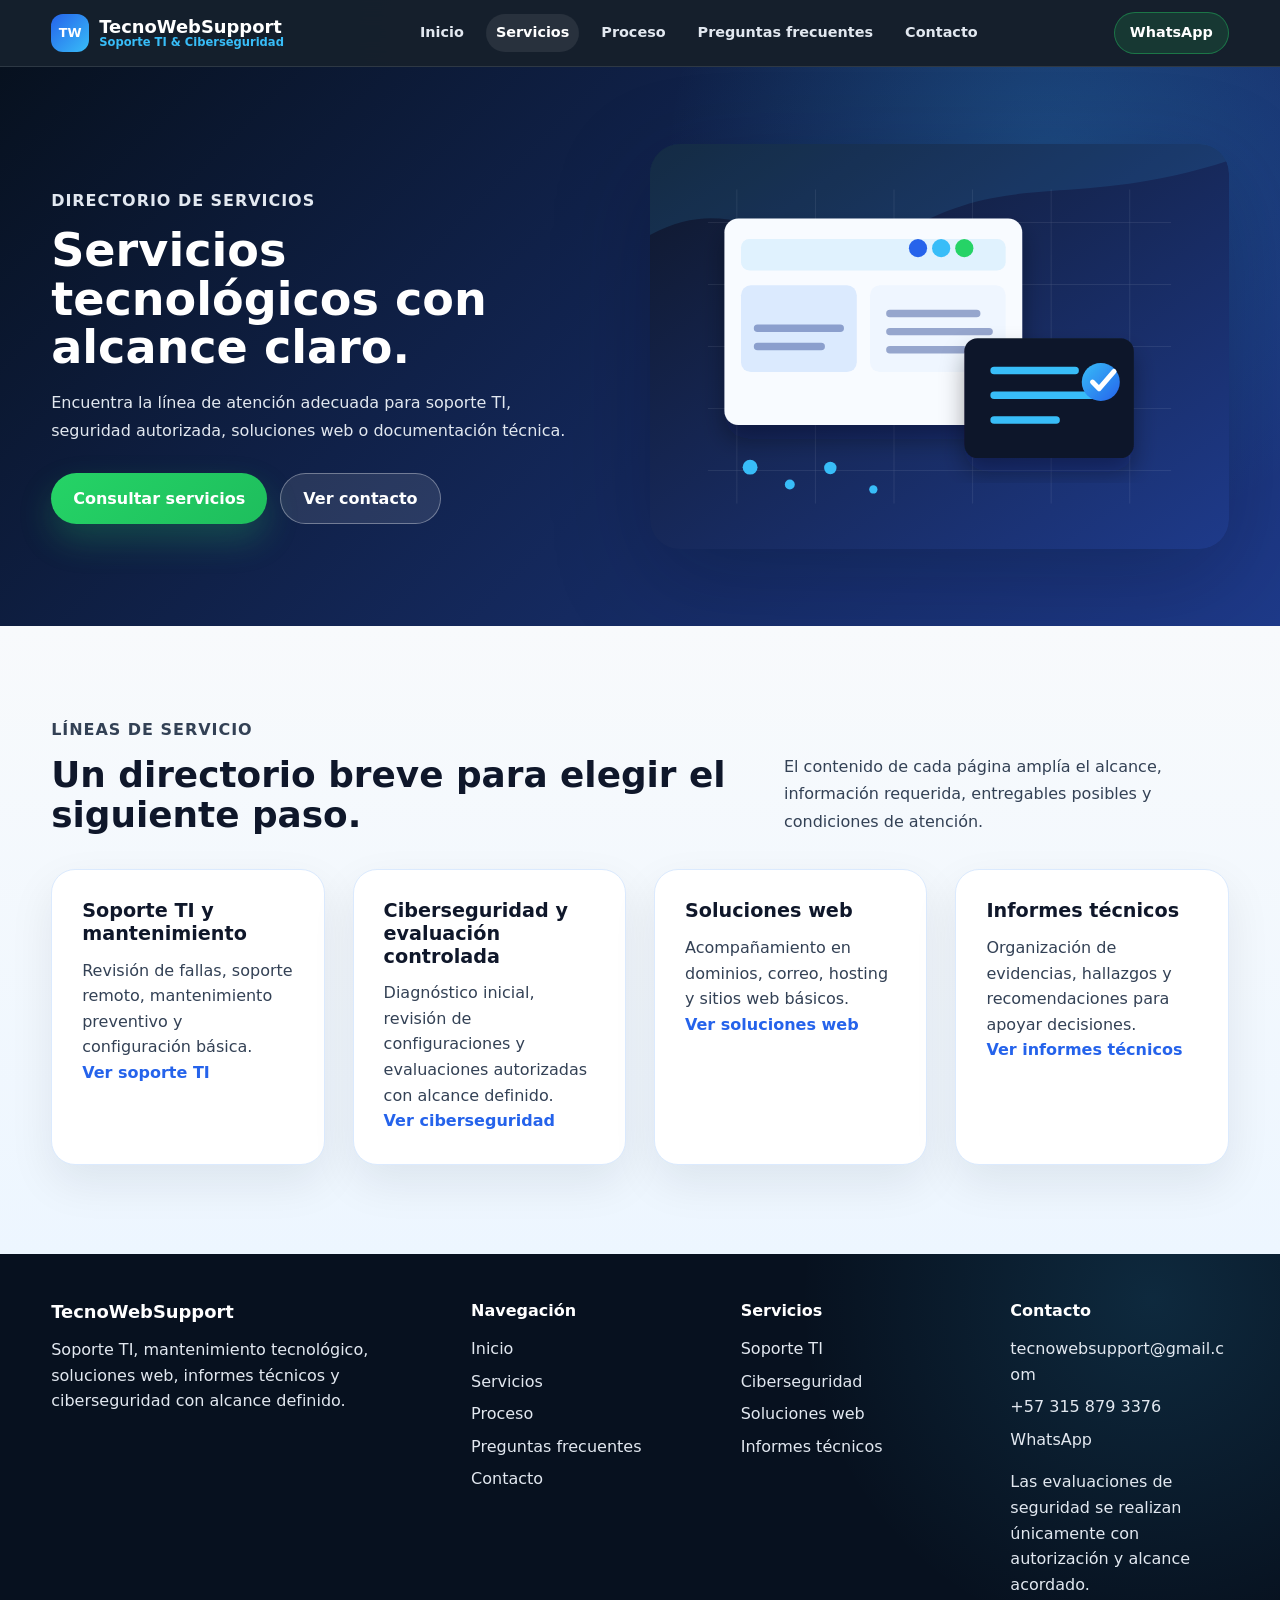
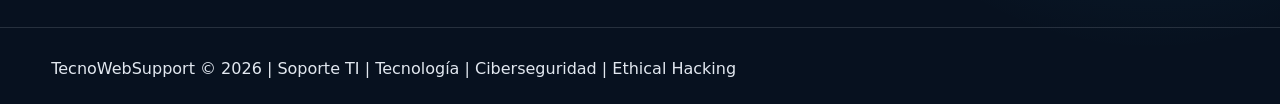
==== servicios/index.html @ 80c0ca74 "Completa diseño corporativo y páginas de servicios" ====
<!DOCTYPE html>
<html lang='es'>
  <head>
    <meta charset='UTF-8' />
    <meta name='viewport' content='width=device-width, initial-scale=1.0' />
    <title>Servicios | TecnoWebSupport</title>
    <meta name='description' content='Directorio de servicios de TecnoWebSupport: soporte TI, ciberseguridad autorizada, soluciones web e informes técnicos.' />
    <meta name='author' content='TecnoWebSupport' />
    <meta name='robots' content='index, follow' />
    <meta name='theme-color' content='#0f172a' />
    <link rel='canonical' href='https://tecnowebsupport.com/servicios/' />
    <meta property='og:title' content='Servicios | TecnoWebSupport' />
    <meta property='og:description' content='Directorio de servicios de TecnoWebSupport: soporte TI, ciberseguridad autorizada, soluciones web e informes técnicos.' />
    <meta property='og:url' content='https://tecnowebsupport.com/servicios/' />
    <meta property='og:type' content='website' />
    <link rel='stylesheet' href='/styles.css' />
    <link rel='icon' type='image/svg+xml' href='/assets/favicon.svg' />
  </head>
  <body>
    <header class='site-header'>
      <div class='wide-container header-layout'>
        <a class='brand' href='/' aria-label='Ir al inicio de TecnoWebSupport'>
          <span class='brand-mark' aria-hidden='true'>TW</span>
          <span class='brand-text'>
            <span class='brand-name'>TecnoWebSupport</span>
            <span class='brand-line'>Soporte TI & Ciberseguridad</span>
          </span>
        </a>
        <nav class='main-nav' aria-label='Navegación principal'>
          <a href='/'>Inicio</a>
          <a href='/servicios/' aria-current='page'>Servicios</a>
          <a href='/#proceso'>Proceso</a>
          <a href='/#faq'>Preguntas frecuentes</a>
          <a href='/#contacto'>Contacto</a>
        </nav>
        <a class='header-action' href='https://wa.me/573158793376?text=Hola%2C%20quiero%20solicitar%20informaci%C3%B3n%20sobre%20los%20servicios%20de%20TecnoWebSupport.' target='_blank' rel='noopener noreferrer' aria-label='Contactar a TecnoWebSupport por WhatsApp'>WhatsApp</a>
      </div>
    </header>
    <main id='contenido'>
      <section class='inner-hero full-bleed service-index-hero'>
        <div class='wide-container inner-hero-grid'>
          <div>
            <p class='eyebrow'>Directorio de servicios</p>
            <h1>Servicios tecnológicos con alcance claro.</h1>
            <p>Encuentra la línea de atención adecuada para soporte TI, seguridad autorizada, soluciones web o documentación técnica.</p>
            <div class='hero-actions'>
              <a class='btn btn-primary' href='https://wa.me/573158793376?text=Hola%2C%20quiero%20consultar%20los%20servicios%20de%20TecnoWebSupport.' target='_blank' rel='noopener noreferrer'>Consultar servicios</a>
              <a class='btn btn-ghost' href='/#contacto'>Ver contacto</a>
            </div>
          </div>
          <figure class='inner-hero-media' aria-hidden='true'>
            <img src='/assets/hero-operations.svg' alt='' width='1400' height='980' loading='eager' />
          </figure>
        </div>
      </section>
      <section class='section full-bleed service-directory-section'>
        <div class='wide-container'>
          <div class='section-heading split-heading'>
            <div>
              <p class='eyebrow'>Líneas de servicio</p>
              <h2>Un directorio breve para elegir el siguiente paso.</h2>
            </div>
            <p>El contenido de cada página amplía el alcance, información requerida, entregables posibles y condiciones de atención.</p>
          </div>
          <div class='directory-grid'>
            <article>
              <h3>Soporte TI y mantenimiento</h3>
              <p>Revisión de fallas, soporte remoto, mantenimiento preventivo y configuración básica.</p>
              <a class='text-link' href='/servicios/soporte-ti/'>Ver soporte TI</a>
            </article>
            <article>
              <h3>Ciberseguridad y evaluación controlada</h3>
              <p>Diagnóstico inicial, revisión de configuraciones y evaluaciones autorizadas con alcance definido.</p>
              <a class='text-link' href='/servicios/ciberseguridad/'>Ver ciberseguridad</a>
            </article>
            <article>
              <h3>Soluciones web</h3>
              <p>Acompañamiento en dominios, correo, hosting y sitios web básicos.</p>
              <a class='text-link' href='/servicios/soluciones-web/'>Ver soluciones web</a>
            </article>
            <article>
              <h3>Informes técnicos</h3>
              <p>Organización de evidencias, hallazgos y recomendaciones para apoyar decisiones.</p>
              <a class='text-link' href='/servicios/informes-tecnicos/'>Ver informes técnicos</a>
            </article>
          </div>
        </div>
      </section>
    </main>
    <footer class='site-footer full-bleed'>
      <div class='wide-container footer-grid'>
        <div class='footer-brand'>
          <span class='brand-name'>TecnoWebSupport</span>
          <p>Soporte TI, mantenimiento tecnológico, soluciones web, informes técnicos y ciberseguridad con alcance definido.</p>
        </div>
        <div class='footer-column'>
          <h2>Navegación</h2>
          <a href='/'>Inicio</a>
          <a href='/servicios/' aria-current='page'>Servicios</a>
          <a href='/#proceso'>Proceso</a>
          <a href='/#faq'>Preguntas frecuentes</a>
          <a href='/#contacto'>Contacto</a>
        </div>
        <div class='footer-column'>
          <h2>Servicios</h2>
          <a href='/servicios/soporte-ti/'>Soporte TI</a>
          <a href='/servicios/ciberseguridad/'>Ciberseguridad</a>
          <a href='/servicios/soluciones-web/'>Soluciones web</a>
          <a href='/servicios/informes-tecnicos/'>Informes técnicos</a>
        </div>
        <div class='footer-column footer-contact'>
          <h2>Contacto</h2>
          <a href='mailto:tecnowebsupport@gmail.com' aria-label='Enviar correo a TecnoWebSupport'>tecnowebsupport@gmail.com</a>
          <a href='tel:+573158793376' aria-label='Llamar a TecnoWebSupport'>+57 315 879 3376</a>
          <a href='https://wa.me/573158793376?text=Hola%2C%20quiero%20solicitar%20informaci%C3%B3n%20sobre%20los%20servicios%20de%20TecnoWebSupport.' target='_blank' rel='noopener noreferrer' aria-label='Contactar a TecnoWebSupport por WhatsApp'>WhatsApp</a>
          <p>Las evaluaciones de seguridad se realizan únicamente con autorización y alcance acordado.</p>
        </div>
      </div>
      <div class='wide-container footer-bottom'>
        <p>TecnoWebSupport © 2026 | Soporte TI | Tecnología | Ciberseguridad | Ethical Hacking</p>
      </div>
    </footer>
  </body>
</html>
---- styles.css ----
/* Base */
* {
  box-sizing: border-box;
  margin: 0;
  padding: 0;
}

:root {
  --color-deep: #07111f;
  --color-navy: #0f172a;
  --color-brand: #1e3a8a;
  --color-action: #2563eb;
  --color-accent: #38bdf8;
  --color-sky: #dff6ff;
  --color-page: #f4f7fb;
  --color-surface: #ffffff;
  --color-panel: #f8fbff;
  --color-ink: #111827;
  --color-heading: #0f172a;
  --color-text: #334155;
  --color-muted: #64748b;
  --color-light: #e2e8f0;
  --color-border: #dbeafe;
  --color-whatsapp: #25d366;
  --color-whatsapp-dark: #1ebe5d;
  --radius-sm: 8px;
  --radius-md: 14px;
  --radius-lg: 22px;
  --radius-xl: 34px;
  --shadow-soft: 0 18px 45px rgba(15, 23, 42, 0.08);
  --shadow-strong: 0 30px 90px rgba(15, 23, 42, 0.2);
  --transition-fast: 0.2s ease;
  --header-offset: 88px;
  --section-block: clamp(62px, 7vw, 104px);
  --page-inline: clamp(1rem, 4vw, 4.5rem);
}

html {
  scroll-behavior: smooth;
}

body {
  background:
    radial-gradient(circle at 6% 0%, rgba(56, 189, 248, 0.12), transparent 30rem),
    linear-gradient(180deg, #f8fafc 0%, var(--color-page) 48%, #eef5fb 100%);
  color: var(--color-ink);
  font-family: system-ui, -apple-system, BlinkMacSystemFont, "Segoe UI", sans-serif;
  line-height: 1.6;
}

body.error-page {
  background:
    radial-gradient(circle at top left, rgba(56, 189, 248, 0.18), transparent 34rem),
    linear-gradient(135deg, var(--color-heading), var(--color-brand));
}

a {
  color: inherit;
}

img {
  display: block;
  height: auto;
  max-width: 100%;
}

button,
summary,
a {
  -webkit-tap-highlight-color: transparent;
}

:focus-visible {
  outline: 3px solid var(--color-accent);
  outline-offset: 4px;
  box-shadow: 0 0 0 7px rgba(37, 99, 235, 0.24);
}

.wide-container,
.container {
  width: 100%;
  max-width: 1640px;
  margin-inline: auto;
  padding-inline: var(--page-inline);
}

.full-bleed {
  width: 100%;
}

section[id] {
  scroll-margin-top: var(--header-offset);
}


.skip-link {
  background: var(--color-surface);
  border-radius: 999px;
  color: var(--color-heading);
  font-weight: 850;
  left: 16px;
  padding: 10px 16px;
  position: fixed;
  text-decoration: none;
  top: 12px;
  transform: translateY(-160%);
  transition: transform var(--transition-fast);
  z-index: 2000;
}

.skip-link:focus-visible {
  transform: translateY(0);
}

/* Header */
.site-header {
  position: sticky;
  top: 0;
  z-index: 1000;
  background: rgba(7, 17, 31, 0.94);
  border-bottom: 1px solid rgba(226, 232, 240, 0.12);
  backdrop-filter: blur(14px);
}

.header-layout {
  align-items: center;
  display: grid;
  gap: 18px;
  grid-template-columns: auto minmax(0, 1fr) auto;
  min-height: 66px;
}

.brand {
  align-items: center;
  color: var(--color-surface);
  display: inline-flex;
  gap: 10px;
  min-width: 0;
  text-decoration: none;
}

.brand-mark {
  align-items: center;
  background: linear-gradient(135deg, var(--color-action), var(--color-accent));
  border-radius: 12px;
  color: var(--color-surface);
  display: inline-flex;
  flex: 0 0 auto;
  font-size: 0.8rem;
  font-weight: 900;
  height: 38px;
  justify-content: center;
  letter-spacing: 0;
  width: 38px;
}

.brand-text {
  display: grid;
  line-height: 1.08;
}

.brand-name {
  color: var(--color-surface);
  font-size: clamp(1.05rem, 1.4vw, 1.28rem);
  font-weight: 800;
  letter-spacing: 0;
}

.brand-line {
  color: var(--color-accent);
  font-size: 0.72rem;
  font-weight: 700;
}

.main-nav {
  align-items: center;
  display: flex;
  flex-wrap: wrap;
  gap: 6px 12px;
  justify-content: center;
}

.main-nav a,
.header-action {
  border-radius: 999px;
  font-size: 0.9rem;
  font-weight: 750;
  min-height: 38px;
  text-decoration: none;
}

.main-nav a {
  color: var(--color-light);
  padding: 7px 10px;
}

.main-nav a:hover,
.main-nav a[aria-current='page'] {
  background: rgba(255, 255, 255, 0.08);
  color: var(--color-surface);
}

.header-action {
  align-items: center;
  background: rgba(37, 211, 102, 0.14);
  border: 1px solid rgba(37, 211, 102, 0.4);
  color: var(--color-surface);
  display: inline-flex;
  justify-content: center;
  padding: 8px 15px;
  transition: transform var(--transition-fast), background-color var(--transition-fast);
  white-space: nowrap;
}

.header-action:hover {
  background: rgba(37, 211, 102, 0.24);
  transform: translateY(-2px);
}

/* Hero */
.hero-section {
  background:
    radial-gradient(circle at 78% 14%, rgba(56, 189, 248, 0.24), transparent 24rem),
    radial-gradient(circle at 4% 82%, rgba(37, 99, 235, 0.22), transparent 26rem),
    linear-gradient(135deg, var(--color-deep), var(--color-brand));
  color: var(--color-surface);
  overflow: hidden;
  padding: clamp(58px, 7vw, 104px) 0 clamp(58px, 6vw, 94px);
  position: relative;
}

.hero-section::before {
  background-image:
    linear-gradient(rgba(255, 255, 255, 0.05) 1px, transparent 1px),
    linear-gradient(90deg, rgba(255, 255, 255, 0.05) 1px, transparent 1px);
  background-size: 46px 46px;
  content: "";
  inset: 0;
  opacity: 0.36;
  position: absolute;
}

.hero-grid {
  align-items: center;
  display: grid;
  gap: clamp(34px, 5vw, 76px);
  grid-template-columns: minmax(0, 0.45fr) minmax(500px, 0.55fr);
  position: relative;
  z-index: 1;
}

.eyebrow {
  color: var(--color-accent);
  font-size: 0.78rem;
  font-weight: 850;
  letter-spacing: 0.06em;
  margin-bottom: 12px;
  text-transform: uppercase;
}

.hero-copy h1 {
  font-size: clamp(2.4rem, 3.6vw, 4rem);
  letter-spacing: 0;
  line-height: 1.04;
  max-width: 780px;
}

.hero-copy p {
  color: var(--color-light);
  font-size: clamp(1.02rem, 1.3vw, 1.14rem);
  line-height: 1.72;
  margin-top: 22px;
  max-width: 670px;
}

.hero-actions {
  display: flex;
  flex-wrap: wrap;
  gap: 13px;
  margin-top: 28px;
}

.btn {
  align-items: center;
  border-radius: 999px;
  display: inline-flex;
  font-weight: 800;
  justify-content: center;
  min-height: 46px;
  padding: 12px 22px;
  text-decoration: none;
  transition: transform var(--transition-fast), box-shadow var(--transition-fast), background-color var(--transition-fast);
}

.btn-primary {
  background: linear-gradient(135deg, var(--color-whatsapp), var(--color-whatsapp-dark));
  box-shadow: 0 16px 34px rgba(37, 211, 102, 0.24);
  color: var(--color-surface);
}

.btn-primary:hover,
.btn-ghost:hover {
  transform: translateY(-3px);
}

.btn-ghost {
  background: rgba(255, 255, 255, 0.1);
  border: 1px solid rgba(255, 255, 255, 0.34);
  color: var(--color-surface);
}

.hero-media {
  margin: 0;
  transform: translateX(clamp(0px, 3vw, 44px));
}

.hero-media img {
  filter: drop-shadow(0 34px 50px rgba(2, 6, 23, 0.24));
  width: 100%;
}

/* Trust strip */
.trust-strip {
  background: var(--color-surface);
  border-bottom: 1px solid var(--color-border);
  box-shadow: 0 18px 46px rgba(15, 23, 42, 0.06);
}

.trust-strip-grid {
  display: grid;
  grid-template-columns: repeat(3, 1fr);
}

.trust-strip p {
  align-items: center;
  color: var(--color-heading);
  display: flex;
  font-weight: 780;
  gap: 12px;
  min-height: 72px;
  padding-block: 16px;
}

.trust-strip p + p {
  border-left: 1px solid var(--color-border);
  padding-left: clamp(18px, 3vw, 42px);
}

.trust-strip span {
  color: var(--color-action);
  font-size: 0.8rem;
}

/* Sections */
.section {
  padding: var(--section-block) 0;
}

.section-heading {
  margin-bottom: 34px;
}

.split-heading {
  align-items: end;
  display: grid;
  gap: clamp(24px, 4vw, 64px);
  grid-template-columns: minmax(0, 0.95fr) minmax(360px, 0.62fr);
}

.centered-heading {
  margin-inline: auto;
  max-width: 840px;
  text-align: center;
}

.section-heading h2,
.feature-copy h2,
.value-copy h2,
.contact-copy h2 {
  color: var(--color-heading);
  font-size: clamp(1.9rem, 2.8vw, 3rem);
  letter-spacing: 0;
  line-height: 1.12;
}

.feature-copy h2 {
  max-width: 680px;
}

.section-heading p,
.feature-copy p,
.value-copy p,
.contact-copy p {
  color: var(--color-text);
  font-size: clamp(1rem, 1.1vw, 1.1rem);
  line-height: 1.72;
}

.split-heading > p {
  max-width: 650px;
}

/* Services */
.services-overview {
  background:
    radial-gradient(circle at 94% 12%, rgba(56, 189, 248, 0.14), transparent 26rem),
    linear-gradient(180deg, #f8fafc, #edf6ff);
}

.service-showcase {
  display: grid;
  gap: clamp(22px, 3vw, 36px);
}

.service-area {
  align-items: center;
  background: rgba(255, 255, 255, 0.82);
  border: 1px solid var(--color-border);
  border-radius: 30px;
  box-shadow: var(--shadow-soft);
  display: grid;
  gap: clamp(24px, 4vw, 58px);
  grid-template-columns: minmax(420px, 0.52fr) minmax(0, 0.48fr);
  overflow: hidden;
  padding: clamp(18px, 2.5vw, 32px);
}

.service-area:nth-child(even) {
  grid-template-columns: minmax(0, 0.48fr) minmax(420px, 0.52fr);
}

.service-area:nth-child(even) .service-media {
  order: 2;
}

.service-media,
.feature-media {
  margin: 0;
}

.service-media img,
.feature-media img {
  border-radius: 24px;
  box-shadow: 0 20px 48px rgba(15, 23, 42, 0.12);
  width: 100%;
}

.service-content {
  align-content: center;
  display: grid;
  padding: clamp(8px, 2vw, 24px);
}

.service-number {
  color: var(--color-action);
  font-size: 0.82rem;
  font-weight: 900;
  letter-spacing: 0.07em;
  margin-bottom: 12px;
}

.service-content h3 {
  color: var(--color-heading);
  font-size: clamp(1.35rem, 1.8vw, 1.8rem);
  line-height: 1.16;
  margin-bottom: 14px;
}

.service-content p,
.service-content li,
.check-list li,
.value-panel li,
.faq-list p {
  color: var(--color-text);
}

.service-content ul,
.check-list,
.value-panel ul {
  display: grid;
  gap: 9px;
  list-style: none;
  margin-top: 18px;
}

.service-content li,
.check-list li,
.value-panel li {
  padding-left: 24px;
  position: relative;
}

.service-content li::before,
.check-list li::before,
.value-panel li::before {
  background: var(--color-accent);
  border-radius: 999px;
  content: "";
  height: 8px;
  left: 0;
  position: absolute;
  top: 0.65em;
  width: 8px;
}

.text-link {
  color: var(--color-action);
  font-weight: 900;
  margin-top: 20px;
  text-decoration: none;
}

.text-link:hover {
  text-decoration: underline;
}

/* Situation carousel */
.situation-section {
  background:
    radial-gradient(circle at 8% 18%, rgba(56, 189, 248, 0.16), transparent 24rem),
    linear-gradient(180deg, var(--color-page), #f8fafc);
}

.case-carousel {
  display: grid;
  gap: 22px;
}

.case-carousel-shell {
  overflow: hidden;
}

.case-track {
  display: flex;
  gap: clamp(18px, 2.4vw, 34px);
  overflow-x: auto;
  overscroll-behavior-inline: contain;
  padding: 6px var(--page-inline) 18px 0;
  scroll-padding-inline: 0;
  scroll-snap-type: x mandatory;
  scrollbar-width: none;
}

.case-track::-webkit-scrollbar {
  display: none;
}

.case-slide {
  align-items: center;
  border: 1px solid rgba(219, 234, 254, 0.9);
  border-radius: 30px;
  box-shadow: var(--shadow-soft);
  display: grid;
  flex: 0 0 min(86%, 1260px);
  gap: clamp(22px, 4vw, 56px);
  grid-template-columns: minmax(0, 0.52fr) minmax(360px, 0.48fr);
  min-height: 500px;
  overflow: hidden;
  padding: clamp(22px, 3vw, 44px);
  scroll-snap-align: start;
}

.case-slide-support {
  background:
    radial-gradient(circle at 82% 16%, rgba(56, 189, 248, 0.18), transparent 18rem),
    linear-gradient(135deg, #ffffff, #eef7ff);
}

.case-slide-web {
  background:
    radial-gradient(circle at 14% 20%, rgba(37, 99, 235, 0.14), transparent 17rem),
    linear-gradient(135deg, #f8fbff, #eaf7f7);
}

.case-slide-security {
  background:
    radial-gradient(circle at 82% 22%, rgba(37, 99, 235, 0.2), transparent 18rem),
    linear-gradient(135deg, #f8fafc, #eef2ff);
}

.case-slide-report {
  background:
    radial-gradient(circle at 18% 78%, rgba(56, 189, 248, 0.18), transparent 17rem),
    linear-gradient(135deg, #ffffff, #edf6ff);
}

.case-copy {
  display: grid;
  justify-items: start;
}

.case-kicker {
  color: var(--color-action);
  font-size: 0.78rem;
  font-weight: 900;
  letter-spacing: 0.07em;
  margin-bottom: 12px;
  text-transform: uppercase;
}

.case-copy h3 {
  color: var(--color-heading);
  font-size: clamp(1.55rem, 2.2vw, 2.25rem);
  line-height: 1.12;
  max-width: 680px;
}

.case-copy p {
  color: var(--color-text);
  font-size: clamp(1rem, 1.1vw, 1.1rem);
  line-height: 1.68;
  margin-top: 16px;
  max-width: 720px;
}

.case-copy ul {
  display: grid;
  gap: 9px;
  list-style: none;
  margin: 20px 0 24px;
}

.case-copy li {
  color: var(--color-text);
  padding-left: 24px;
  position: relative;
}

.case-copy li::before {
  background: var(--color-accent);
  border-radius: 999px;
  content: '';
  height: 8px;
  left: 0;
  position: absolute;
  top: 0.65em;
  width: 8px;
}

.case-media {
  margin: 0;
}

.case-media img {
  border-radius: 24px;
  box-shadow: 0 20px 48px rgba(15, 23, 42, 0.12);
  width: 100%;
}

.case-controls {
  align-items: center;
  display: flex;
  gap: 14px;
  justify-content: center;
}

.case-controls[hidden] {
  display: none;
}

.case-control,
.case-indicators button {
  border: 0;
  cursor: pointer;
  font: inherit;
}

.case-control {
  background: var(--color-heading);
  border-radius: 999px;
  color: var(--color-surface);
  font-weight: 850;
  min-height: 42px;
  padding: 10px 16px;
}

.case-control:disabled {
  cursor: not-allowed;
  opacity: 0.42;
}

.case-indicators {
  align-items: center;
  display: flex;
  gap: 8px;
}

.case-indicators button {
  background: #bfdbfe;
  border-radius: 999px;
  height: 11px;
  width: 30px;
}

.case-indicators button[aria-current='true'] {
  background: var(--color-action);
}

.starter-info {
  align-items: center;
  background: var(--color-surface);
  border: 1px solid var(--color-border);
  border-radius: 24px;
  box-shadow: var(--shadow-soft);
  display: grid;
  gap: 18px;
  grid-template-columns: minmax(220px, 0.34fr) minmax(0, 1fr);
  margin-top: 28px;
  padding: clamp(20px, 2.6vw, 30px);
}

.starter-info h3 {
  color: var(--color-heading);
  font-size: clamp(1.25rem, 1.6vw, 1.55rem);
  line-height: 1.18;
}

.starter-info ul {
  display: flex;
  flex-wrap: wrap;
  gap: 10px;
  list-style: none;
}

.starter-info li {
  background: var(--color-panel);
  border: 1px solid var(--color-border);
  border-radius: 999px;
  color: var(--color-text);
  font-size: 0.94rem;
  font-weight: 720;
  padding: 9px 12px;
}


/* Alternating blocks */
.alternating-services {
  background: var(--color-surface);
}

.alternating-stack {
  display: grid;
  gap: clamp(46px, 6vw, 82px);
}

.feature-row {
  align-items: center;
  display: grid;
  gap: clamp(32px, 5vw, 78px);
  grid-template-columns: minmax(0, 0.45fr) minmax(520px, 0.55fr);
}

.feature-row-reverse {
  grid-template-columns: minmax(520px, 0.55fr) minmax(0, 0.45fr);
}

.feature-row-reverse .feature-copy {
  order: 2;
}

.feature-media img {
  border-radius: 34px;
}

.feature-copy p {
  max-width: 670px;
}

/* Process */
.process-section {
  background: linear-gradient(180deg, #f8fafc, #edf6ff);
}

.process-line {
  display: grid;
  gap: 0;
  grid-template-columns: repeat(4, 1fr);
  list-style: none;
  position: relative;
}

.process-line::before {
  background: var(--color-border);
  content: "";
  height: 2px;
  left: 12%;
  position: absolute;
  right: 12%;
  top: 34px;
}

.process-line li {
  padding: 0 18px;
  position: relative;
  text-align: center;
}

.process-line span {
  align-items: center;
  background: linear-gradient(135deg, var(--color-action), var(--color-accent));
  border: 7px solid #f8fafc;
  border-radius: 999px;
  color: var(--color-surface);
  display: inline-flex;
  font-weight: 900;
  height: 68px;
  justify-content: center;
  position: relative;
  width: 68px;
  z-index: 1;
}

.process-line h3 {
  color: var(--color-heading);
  margin: 16px 0 6px;
}

.process-line p {
  color: var(--color-text);
  font-size: 0.96rem;
}

/* Value */
.value-section {
  background:
    radial-gradient(circle at 14% 22%, rgba(56, 189, 248, 0.16), transparent 20rem),
    linear-gradient(135deg, var(--color-deep), var(--color-brand));
  color: var(--color-surface);
}

.value-panel {
  display: grid;
  gap: clamp(28px, 5vw, 64px);
  grid-template-columns: minmax(0, 0.95fr) minmax(380px, 0.8fr);
}

.value-copy h2,
.value-copy p,
.value-copy li,
.value-copy h3 {
  color: var(--color-surface);
}

.value-copy p,
.value-copy li {
  color: var(--color-light);
}

.value-group {
  margin-top: 26px;
}

.value-group h3,
.deliverables-panel h3 {
  margin-bottom: 14px;
}

.deliverables-panel {
  background: rgba(255, 255, 255, 0.11);
  border: 1px solid rgba(255, 255, 255, 0.2);
  border-radius: 28px;
  padding: clamp(22px, 3vw, 34px);
}

.deliverables-panel h3 {
  color: var(--color-surface);
  font-size: clamp(1.3rem, 1.8vw, 1.7rem);
}

.deliverables-panel li,
.deliverables-panel p {
  color: var(--color-light);
}

.deliverables-panel p {
  border-top: 1px solid rgba(255, 255, 255, 0.16);
  margin-top: 22px;
  padding-top: 18px;
}

/* Corporate compact blocks */
.audience-strip,
.principles-list {
  margin-top: 24px;
}

.audience-strip h3,
.principles-list h3 {
  color: var(--color-surface);
  margin-bottom: 14px;
}

.audience-strip ul,
.principles-list ul {
  display: grid;
  gap: 10px;
  list-style: none;
}

.audience-strip li {
  align-items: start;
  border-top: 1px solid rgba(255, 255, 255, 0.16);
  display: grid;
  gap: 3px 12px;
  grid-template-columns: 42px 1fr;
  padding-top: 12px;
}

.audience-strip span {
  align-items: center;
  background: rgba(56, 189, 248, 0.18);
  border: 1px solid rgba(56, 189, 248, 0.36);
  border-radius: 999px;
  color: var(--color-accent);
  display: inline-flex;
  font-size: 0.78rem;
  font-weight: 900;
  height: 34px;
  justify-content: center;
  width: 34px;
}

.audience-strip strong,
.audience-strip p {
  color: var(--color-light);
}

.audience-strip p {
  grid-column: 2;
  margin: 0;
}

.principles-list li {
  background: rgba(255, 255, 255, 0.1);
  border: 1px solid rgba(255, 255, 255, 0.18);
  border-radius: 999px;
  color: var(--color-light);
  display: inline-flex;
  font-weight: 760;
  padding: 8px 12px;
}

.service-content > .text-link + .text-link {
  margin-top: 8px;
}

/* Service pages */
.inner-hero {
  background:
    radial-gradient(circle at 82% 18%, rgba(56, 189, 248, 0.22), transparent 24rem),
    linear-gradient(135deg, var(--color-deep), var(--color-brand));
  color: var(--color-surface);
  overflow: hidden;
  padding: clamp(52px, 6vw, 92px) 0;
}

.inner-hero-grid {
  align-items: center;
  display: grid;
  gap: clamp(30px, 5vw, 70px);
  grid-template-columns: minmax(0, 0.48fr) minmax(440px, 0.52fr);
}

.inner-hero h1 {
  font-size: clamp(2.3rem, 3.6vw, 4rem);
  line-height: 1.05;
  max-width: 760px;
}

.inner-hero p {
  color: var(--color-light);
  font-size: clamp(1rem, 1.2vw, 1.14rem);
  line-height: 1.72;
  margin-top: 18px;
  max-width: 680px;
}

.inner-hero-media {
  margin: 0;
}

.inner-hero-media img {
  border-radius: 30px;
  filter: drop-shadow(0 28px 48px rgba(2, 6, 23, 0.22));
  width: 100%;
}

.service-directory-section,
.detail-section {
  background: linear-gradient(180deg, #f8fafc, #edf6ff);
}

.directory-grid,
.detail-layout {
  display: grid;
  gap: clamp(18px, 2.4vw, 28px);
  grid-template-columns: repeat(4, minmax(0, 1fr));
}

.directory-grid article,
.detail-card,
.notice-panel {
  background: var(--color-surface);
  border: 1px solid var(--color-border);
  border-radius: 24px;
  box-shadow: var(--shadow-soft);
  padding: clamp(20px, 2.4vw, 30px);
}

.directory-grid h3,
.detail-card h2,
.notice-panel h2 {
  color: var(--color-heading);
  font-size: clamp(1.18rem, 1.5vw, 1.45rem);
  line-height: 1.18;
  margin-bottom: 12px;
}

.directory-grid p,
.detail-card li,
.notice-panel p {
  color: var(--color-text);
}

.detail-card ul {
  display: grid;
  gap: 9px;
  list-style: none;
}

.detail-card li {
  padding-left: 22px;
  position: relative;
}

.detail-card li::before {
  background: var(--color-accent);
  border-radius: 999px;
  content: '';
  height: 8px;
  left: 0;
  position: absolute;
  top: 0.65em;
  width: 8px;
}

.notice-section {
  background: var(--color-surface);
}

.notice-panel {
  background:
    radial-gradient(circle at 92% 18%, rgba(56, 189, 248, 0.16), transparent 18rem),
    var(--color-panel);
}

.detail-faq {
  background: var(--color-page);
}


/* FAQ */
.faq-section {
  background: var(--color-page);
}

.faq-layout {
  display: grid;
  gap: clamp(32px, 5vw, 76px);
  grid-template-columns: minmax(300px, 0.64fr) minmax(0, 1fr);
}

.faq-heading {
  margin-bottom: 0;
}

.faq-list {
  display: grid;
  gap: 12px;
  max-width: 940px;
}

details {
  background: var(--color-surface);
  border: 1px solid var(--color-border);
  border-radius: 16px;
  box-shadow: 0 12px 28px rgba(15, 23, 42, 0.06);
  overflow: hidden;
}

summary {
  align-items: center;
  color: var(--color-heading);
  cursor: pointer;
  display: flex;
  font-weight: 820;
  gap: 16px;
  justify-content: space-between;
  list-style: none;
  min-height: 54px;
  padding: 15px 18px;
}

summary::-webkit-details-marker {
  display: none;
}

summary::after {
  align-items: center;
  background: var(--color-sky);
  border-radius: 999px;
  color: var(--color-brand);
  content: "+";
  display: inline-flex;
  flex: 0 0 auto;
  font-weight: 900;
  height: 28px;
  justify-content: center;
  width: 28px;
}

details[open] summary::after {
  content: "-";
}

details p {
  border-top: 1px solid var(--color-border);
  padding: 0 18px 18px;
}

/* Contact */
.contact-section {
  background: var(--color-surface);
  padding: var(--section-block) 0;
}

.contact-panel {
  background:
    radial-gradient(circle at 88% 20%, rgba(56, 189, 248, 0.24), transparent 18rem),
    linear-gradient(135deg, var(--color-deep), var(--color-brand));
  border-radius: 0;
  box-shadow: none;
  color: var(--color-surface);
  display: grid;
  gap: clamp(28px, 4vw, 60px);
  grid-template-columns: minmax(0, 0.78fr) minmax(440px, 0.9fr);
  padding-block: clamp(42px, 5vw, 74px);
}

.contact-copy h2,
.contact-copy p {
  color: var(--color-surface);
}

.contact-copy p {
  color: var(--color-light);
  max-width: 620px;
}

.contact-cards {
  display: grid;
  gap: 12px;
}

.contact-card {
  background: rgba(255, 255, 255, 0.12);
  border: 1px solid rgba(255, 255, 255, 0.2);
  border-radius: 18px;
  color: var(--color-surface);
  display: grid;
  gap: 4px;
  padding: 16px 18px;
  text-decoration: none;
  transition: background-color var(--transition-fast), transform var(--transition-fast);
}

.contact-card:hover {
  background: rgba(255, 255, 255, 0.18);
  transform: translateY(-2px);
}

.contact-card span {
  color: var(--color-accent);
  font-size: 0.78rem;
  font-weight: 900;
  letter-spacing: 0.07em;
  text-transform: uppercase;
}

.contact-card strong {
  overflow-wrap: anywhere;
}

.whatsapp-float {
  align-items: center;
  background: linear-gradient(135deg, var(--color-whatsapp), var(--color-whatsapp-dark));
  border-radius: 999px;
  bottom: 22px;
  box-shadow: 0 16px 34px rgba(15, 23, 42, 0.25);
  color: var(--color-surface);
  display: inline-flex;
  font-weight: 850;
  gap: 8px;
  min-height: 48px;
  padding: 12px 18px;
  position: fixed;
  right: 22px;
  text-decoration: none;
  z-index: 1100;
}

/* Footer */
.site-footer {
  background: var(--color-deep);
  color: var(--color-surface);
  padding: 44px 0 22px;
}

.footer-grid {
  display: grid;
  gap: clamp(24px, 4vw, 54px);
  grid-template-columns: 1.35fr repeat(3, minmax(170px, 0.8fr));
}

.footer-brand p,
.footer-column p,
.footer-bottom p {
  color: var(--color-light);
  margin-top: 10px;
}

.footer-column {
  align-content: start;
  display: grid;
  gap: 7px;
}

.footer-column h2 {
  color: var(--color-surface);
  font-size: 1rem;
  margin-bottom: 5px;
}

.footer-column a,
.footer-column span {
  color: var(--color-light);
  text-decoration: none;
}

.footer-column a:hover {
  color: var(--color-accent);
}

.footer-contact a {
  overflow-wrap: anywhere;
}

.footer-bottom {
  border-top: 1px solid rgba(226, 232, 240, 0.14);
  margin-top: 30px;
  padding-top: 18px;
}


/* Matured editorial sections */
.trust-strip-grid {
  grid-template-columns: repeat(5, minmax(0, 1fr));
}

.service-area-report {
  background: linear-gradient(135deg, #ffffff, #edf6ff);
}

.service-content > .text-link {
  align-self: start;
}

.value-section {
  position: relative;
}

.value-section::before {
  background: linear-gradient(180deg, rgba(56, 189, 248, 0.18), transparent);
  content: '';
  inset: 0 auto 0 0;
  opacity: 0.45;
  position: absolute;
  width: min(34vw, 420px);
}

.value-panel {
  position: relative;
  z-index: 1;
}

.principles-list ul {
  grid-template-columns: repeat(2, minmax(0, 1fr));
}

.principles-list li::before {
  background: var(--color-accent);
  border-radius: 999px;
  content: '';
  display: inline-block;
  height: 9px;
  margin-right: 9px;
  width: 9px;
}

.contact-section {
  background:
    radial-gradient(circle at 12% 20%, rgba(56, 189, 248, 0.14), transparent 22rem),
    var(--color-surface);
}

.site-footer {
  background:
    radial-gradient(circle at 90% 10%, rgba(56, 189, 248, 0.14), transparent 22rem),
    var(--color-deep);
}

.footer-bottom {
  align-items: center;
  display: flex;
  flex-wrap: wrap;
  gap: 10px 18px;
  justify-content: space-between;
}

.detail-card-wide {
  grid-column: span 2;
}

/* 404 */
.error-main {
  align-items: center;
  display: flex;
  min-height: 100vh;
  padding: 40px 20px;
}

.error-card {
  color: var(--color-surface);
  margin: 0 auto;
  max-width: 680px;
  text-align: center;
}

.error-code {
  color: var(--color-accent);
  font-size: 1rem;
  font-weight: 800;
  letter-spacing: 0.18em;
  margin-bottom: 12px;
}

.error-card h1 {
  font-size: clamp(2rem, 6vw, 3.5rem);
  line-height: 1.1;
  margin-bottom: 18px;
}

.error-card p {
  color: var(--color-light);
  font-size: 1.05rem;
  margin-left: auto;
  margin-right: auto;
  max-width: 560px;
}

.error-actions {
  display: flex;
  flex-wrap: wrap;
  gap: 14px;
  justify-content: center;
  margin-top: 28px;
}

/* Responsive */
@media (max-width: 1180px) {
  .site-header {
    position: static;
  }

  section[id] {
    scroll-margin-top: 24px;
  }

  .header-layout {
    grid-template-columns: 1fr;
    justify-items: center;
    padding: 12px var(--page-inline);
  }

  .hero-grid,
  .inner-hero-grid,
  .split-heading,
  .case-slide,
  .starter-info,
  .feature-row,
  .feature-row-reverse,
  .value-panel,
  .faq-layout,
  .contact-panel {
    grid-template-columns: 1fr;
  }

  .feature-row-reverse .feature-copy,
  .service-area:nth-child(even) .service-media {
    order: initial;
  }

  .service-area,
  .service-area:nth-child(even) {
    grid-template-columns: minmax(340px, 0.9fr) minmax(0, 1fr);
  }

  .footer-grid {
    grid-template-columns: repeat(2, 1fr);
  }
}

@media (max-width: 900px) {
  .wide-container,
  .container {
    padding-inline: clamp(18px, 5vw, 34px);
  }

  .main-nav {
    gap: 6px;
  }

  .main-nav a {
    font-size: 0.88rem;
    padding: 8px 9px;
  }

  .hero-section {
    padding-top: 58px;
  }

  .hero-grid,
  .inner-hero-grid,
  .hero-copy,
  .section-heading,
  .case-copy,
  .feature-copy,
  .contact-copy {
    text-align: center;
  }

  .hero-copy p,
  .contact-copy p {
    margin-left: auto;
    margin-right: auto;
  }

  .hero-actions {
    justify-content: center;
  }

  .inner-hero-grid {
    text-align: center;
  }

  .inner-hero p {
    margin-left: auto;
    margin-right: auto;
  }

  .hero-media {
    transform: none;
  }

  .trust-strip-grid,
  .principles-list ul,
  .directory-grid,
  .detail-layout,
  .process-line,
  .detail-card-wide,
  .case-slide,
  .service-area,
  .service-area:nth-child(even) {
    grid-template-columns: 1fr;
  }

  .trust-strip p + p {
    border-left: 0;
    border-top: 1px solid var(--color-border);
    padding-left: 0;
  }

  .trust-strip p {
    justify-content: center;
    min-height: 62px;
  }

  .feature-row-reverse .feature-copy {
    order: initial;
  }

  .process-line {
    gap: 22px;
  }

  .process-line::before {
    bottom: 10%;
    height: auto;
    left: 34px;
    right: auto;
    top: 34px;
    width: 2px;
  }

  .process-line li {
    align-items: start;
    display: grid;
    gap: 0 16px;
    grid-template-columns: 68px 1fr;
    padding: 0;
    text-align: left;
  }

  .process-line h3 {
    margin-top: 8px;
  }

  .process-line p {
    grid-column: 2;
  }
}

@media (max-width: 620px) {
  .header-action {
    width: 100%;
  }

  .hero-copy h1 {
    font-size: clamp(2.1rem, 9vw, 2.8rem);
  }

  .case-slide {
    flex-basis: 100%;
    min-height: 0;
  }

  .case-track {
    padding-right: 0;
  }

  .starter-info ul {
    display: grid;
  }

  .btn {
    width: 100%;
  }

  .service-area,
  .deliverables-panel {
    border-radius: 22px;
  }

  .service-media img,
  .feature-media img {
    border-radius: 20px;
  }

  .footer-grid {
    grid-template-columns: 1fr;
  }

  .whatsapp-float {
    bottom: 14px;
    font-size: 0.9rem;
    min-height: 44px;
    padding: 10px 14px;
    right: 14px;
  }
}

@media (max-width: 380px) {
  .wide-container,
  .container {
    padding-inline: 14px;
  }

  .main-nav a {
    font-size: 0.84rem;
  }

  .whatsapp-float {
    left: 12px;
    justify-content: center;
    right: 12px;
  }
}

@media (prefers-reduced-motion: reduce) {
  html {
    scroll-behavior: auto;
  }

  *,
  *::before,
  *::after {
    animation-duration: 0.01ms !important;
    animation-iteration-count: 1 !important;
    scroll-behavior: auto !important;
    transition-duration: 0.01ms !important;
  }
}
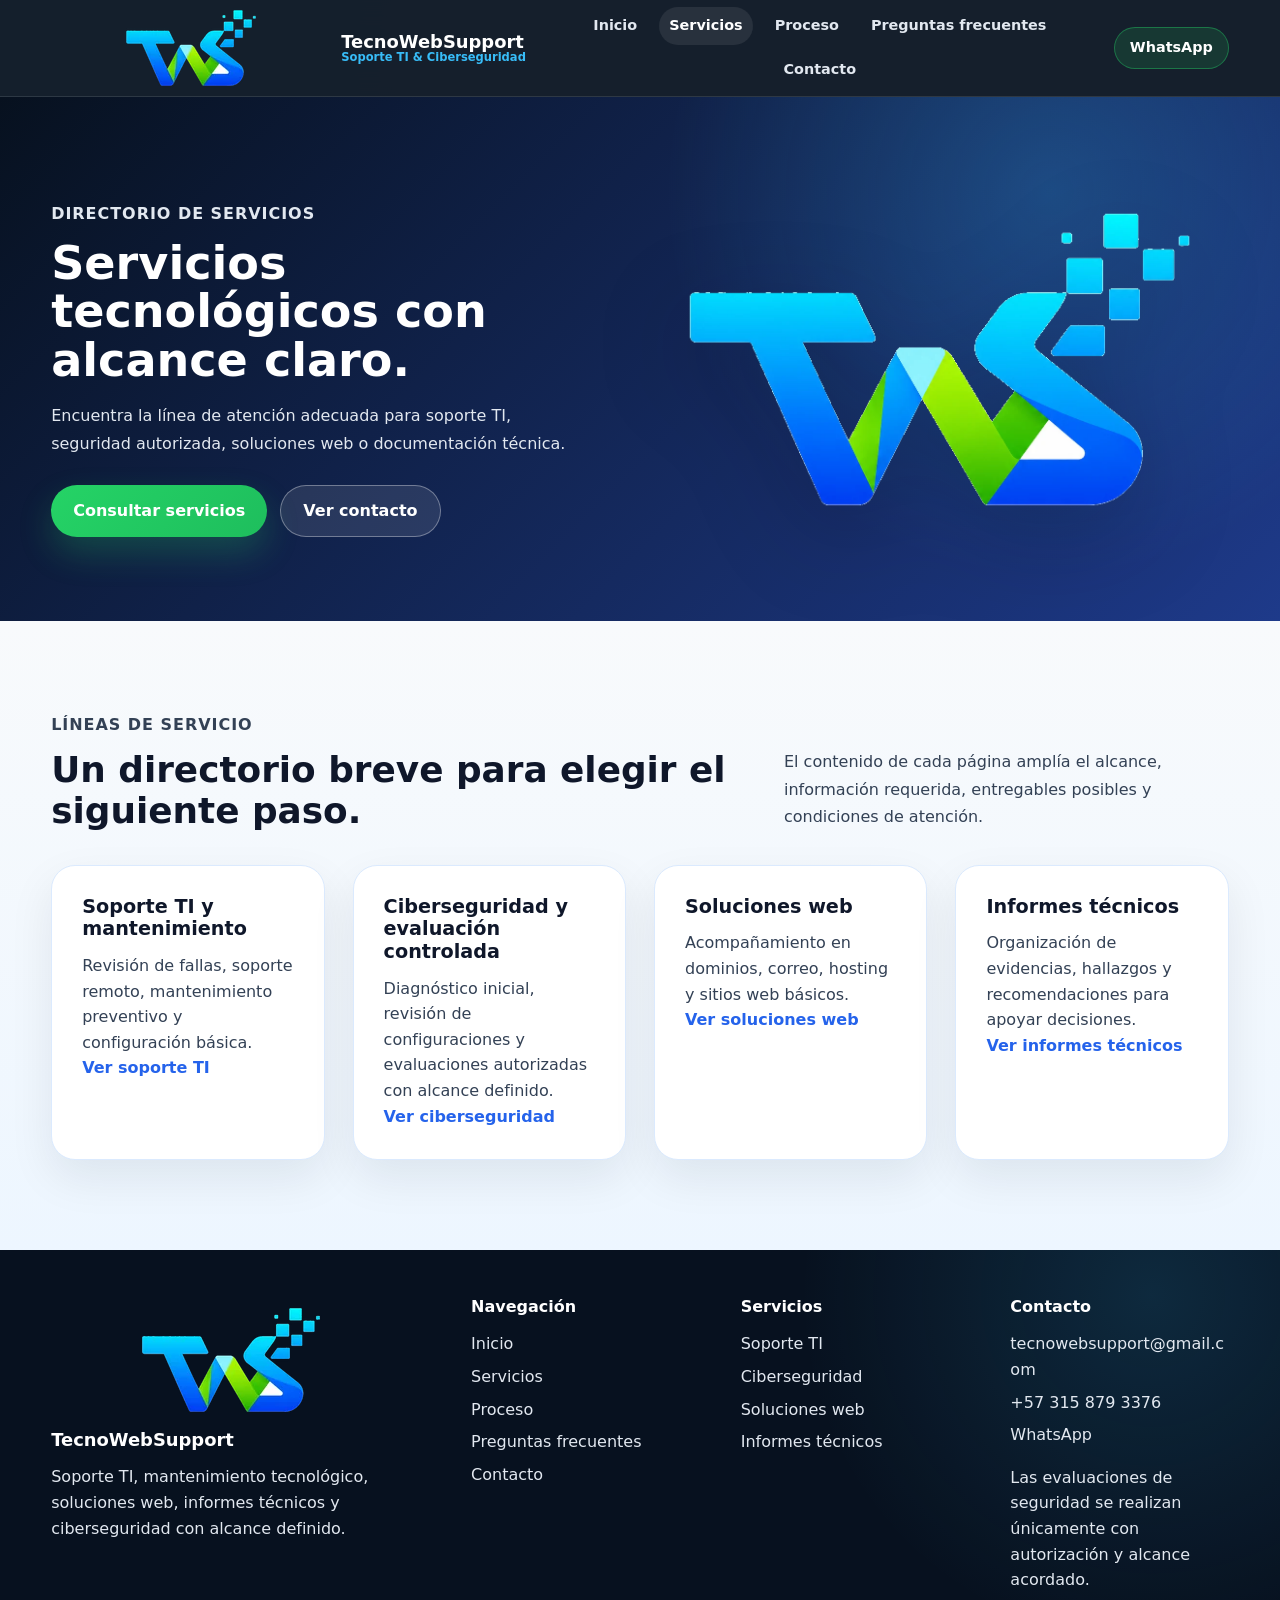
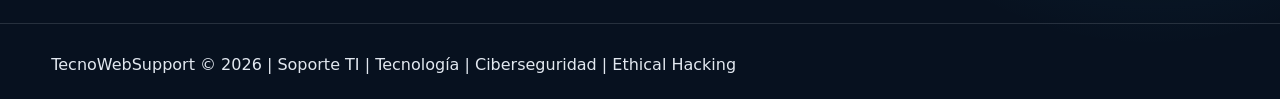
==== commit 4cc424f0: "Integra identidad visual TWS en sitio web" ====
--- a/servicios/index.html
+++ b/servicios/index.html
@@ -13,14 +13,21 @@
     <meta property='og:description' content='Directorio de servicios de TecnoWebSupport: soporte TI, ciberseguridad autorizada, soluciones web e informes técnicos.' />
     <meta property='og:url' content='https://tecnowebsupport.com/servicios/' />
     <meta property='og:type' content='website' />
+    <meta property='og:image' content='https://tecnowebsupport.com/assets/social/tws-social-ad.webp' />
+    <meta property='og:image:width' content='1254' />
+    <meta property='og:image:height' content='1254' />
+    <meta property='og:image:alt' content='Publicidad de TecnoWebSupport sobre soporte TI, ciberseguridad, soluciones web e informes técnicos.' />
+    <meta name='twitter:card' content='summary_large_image' />
+    <meta name='twitter:image' content='https://tecnowebsupport.com/assets/social/tws-social-ad.webp' />
     <link rel='stylesheet' href='/styles.css' />
-    <link rel='icon' type='image/svg+xml' href='/assets/favicon.svg' />
+    <link rel='icon' type='image/png' sizes='32x32' href='/assets/brand/tws-mark-32.png' />
+    <link rel='apple-touch-icon' href='/assets/brand/apple-touch-icon.png' />
   </head>
   <body>
     <header class='site-header'>
       <div class='wide-container header-layout'>
         <a class='brand' href='/' aria-label='Ir al inicio de TecnoWebSupport'>
-          <span class='brand-mark' aria-hidden='true'>TW</span>
+          <img class='brand-logo' src='/assets/brand/tws-logo-header.webp' alt='' width='280' height='96' decoding='async' />
           <span class='brand-text'>
             <span class='brand-name'>TecnoWebSupport</span>
             <span class='brand-line'>Soporte TI & Ciberseguridad</span>
@@ -49,7 +56,7 @@
             </div>
           </div>
           <figure class='inner-hero-media' aria-hidden='true'>
-            <img src='/assets/hero-operations.svg' alt='' width='1400' height='980' loading='eager' />
+            <img src='/assets/brand/tws-logo-transparent.webp' alt='' width='1195' height='765' loading='eager' fetchpriority='high' decoding='async' />
           </figure>
         </div>
       </section>
@@ -90,6 +97,7 @@
     <footer class='site-footer full-bleed'>
       <div class='wide-container footer-grid'>
         <div class='footer-brand'>
+          <img class='footer-logo' src='/assets/brand/tws-logo-footer.webp' alt='' width='360' height='132' loading='lazy' decoding='async' />
           <span class='brand-name'>TecnoWebSupport</span>
           <p>Soporte TI, mantenimiento tecnológico, soluciones web, informes técnicos y ciberseguridad con alcance definido.</p>
         </div>
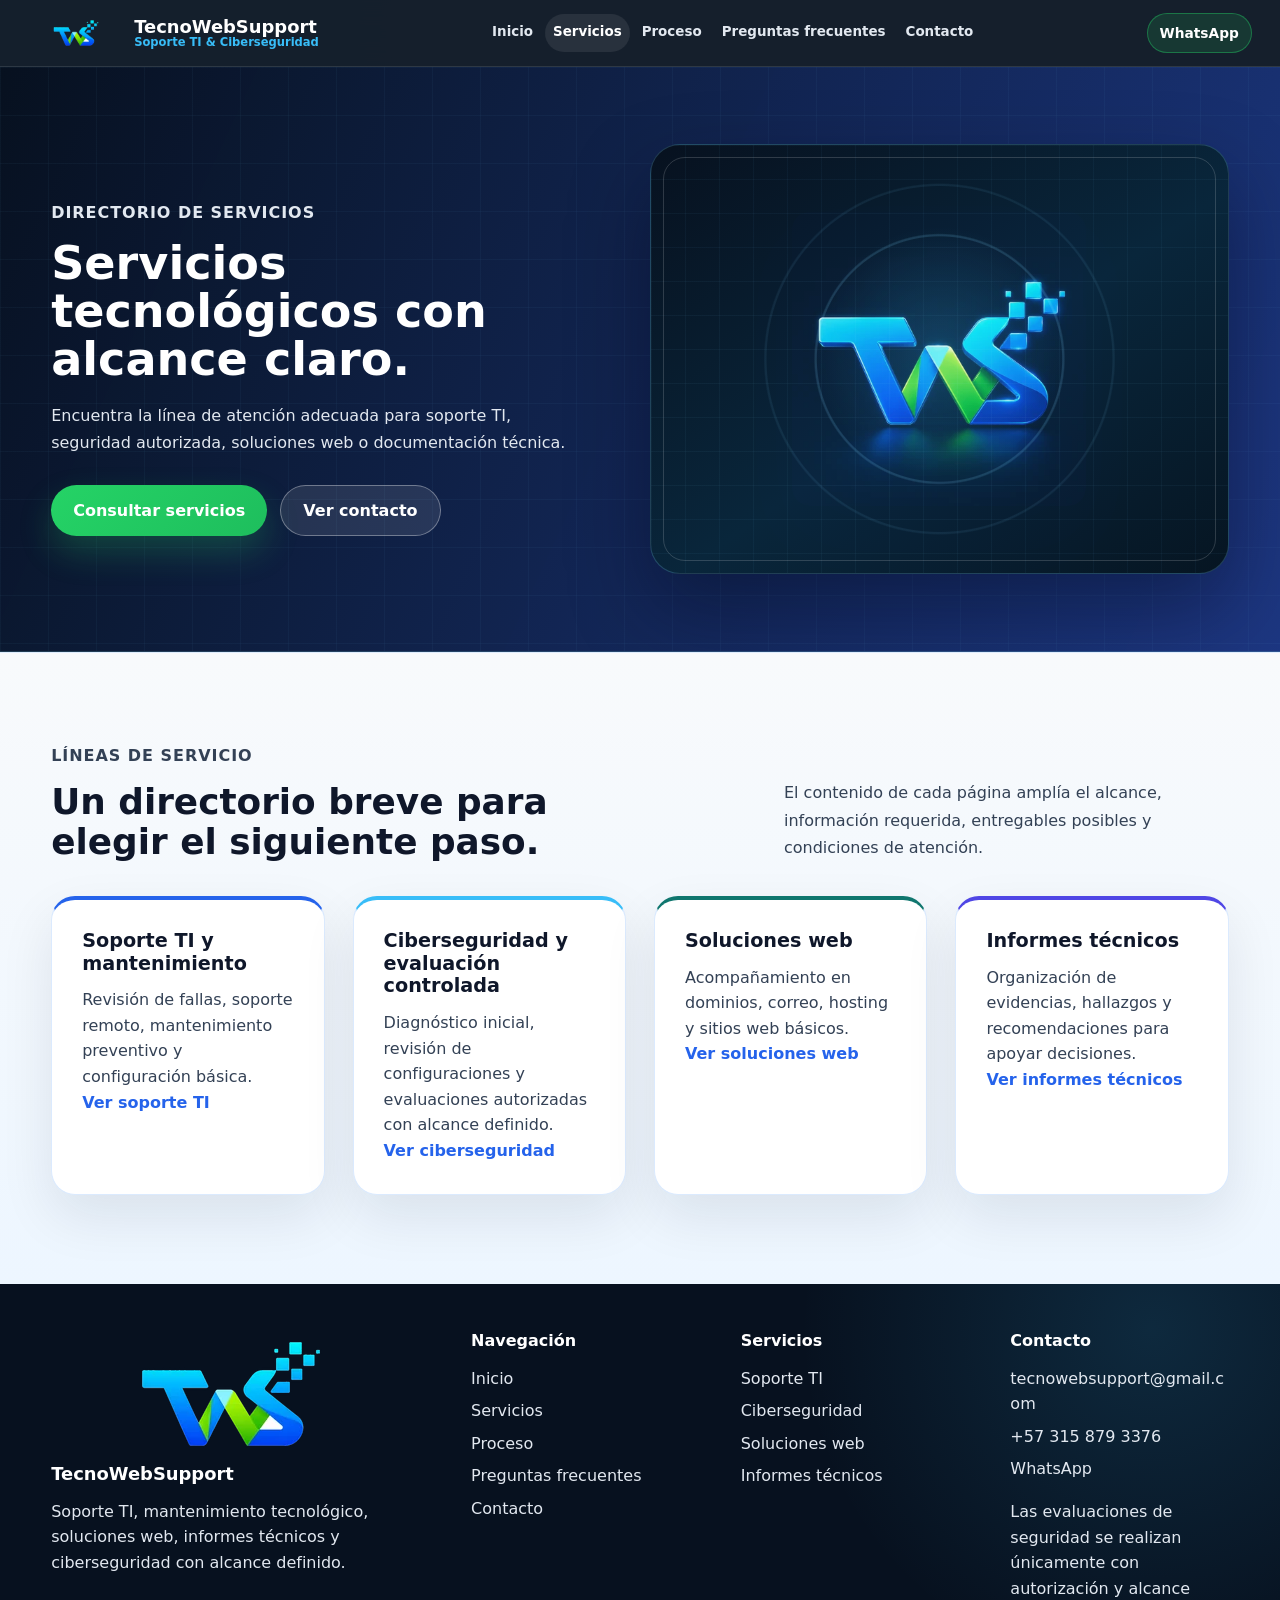
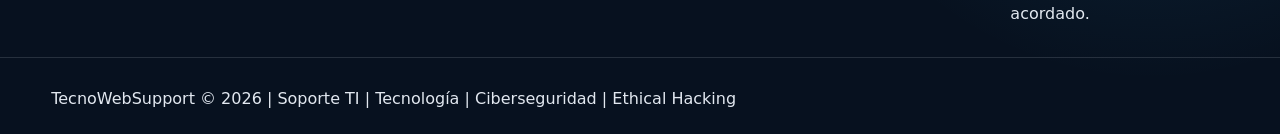
==== commit 2630effd: "Renueva identidad visual, hero y carrusel TWS" ====
--- a/servicios/index.html
+++ b/servicios/index.html
@@ -55,8 +55,18 @@
               <a class='btn btn-ghost' href='/#contacto'>Ver contacto</a>
             </div>
           </div>
-          <figure class='inner-hero-media' aria-hidden='true'>
-            <img src='/assets/brand/tws-logo-transparent.webp' alt='' width='1195' height='765' loading='eager' fetchpriority='high' decoding='async' />
+          <figure class='inner-hero-media service-index-mark' aria-hidden='true'>
+            <img
+              src='/assets/media/hero/tws-logo-3d-420.webp'
+              srcset='/assets/media/hero/tws-logo-3d-420.webp 420w, /assets/media/hero/tws-logo-3d-720.webp 720w'
+              sizes='(max-width: 768px) 220px, 420px'
+              alt=''
+              width='720'
+              height='720'
+              loading='eager'
+              fetchpriority='high'
+              decoding='async'
+            />
           </figure>
         </div>
       </section>
--- a/styles.css
+++ b/styles.css
@@ -217,6 +217,20 @@
   transform: translateY(-2px);
 }
 
+.home-page .brand-logo {
+  flex: 0 0 auto;
+  width: 58px;
+}
+
+.mobile-nav {
+  background: transparent;
+  border: 0;
+  border-radius: 0;
+  box-shadow: none;
+  display: none;
+  overflow: visible;
+}
+
 /* Hero */
 .hero-section {
   background:
@@ -317,6 +331,129 @@
 .hero-media img {
   filter: drop-shadow(0 34px 50px rgba(2, 6, 23, 0.24));
   width: 100%;
+}
+
+.hero-tech-visual {
+  display: grid;
+  isolation: isolate;
+  min-height: clamp(400px, 42vw, 620px);
+  place-items: center;
+  position: relative;
+  transform: none;
+}
+
+.hero-tech-visual::before {
+  background:
+    linear-gradient(135deg, rgba(56, 189, 248, 0.16), rgba(37, 99, 235, 0.04)),
+    rgba(7, 17, 31, 0.3);
+  border: 1px solid rgba(125, 211, 252, 0.2);
+  border-radius: 36px;
+  box-shadow:
+    inset 0 1px 0 rgba(255, 255, 255, 0.08),
+    0 32px 80px rgba(2, 6, 23, 0.28);
+  content: "";
+  inset: 10% 5%;
+  position: absolute;
+  transform: perspective(900px) rotateY(-6deg) rotateX(3deg);
+  z-index: -1;
+}
+
+.hero-orbit {
+  border: 1px solid rgba(125, 211, 252, 0.34);
+  border-radius: 50%;
+  height: 72%;
+  position: absolute;
+  transform: rotate(-12deg);
+  width: 88%;
+}
+
+.hero-orbit::before,
+.hero-orbit::after {
+  border: 1px solid rgba(56, 189, 248, 0.2);
+  border-radius: inherit;
+  content: "";
+  inset: 11%;
+  position: absolute;
+}
+
+.hero-orbit::after {
+  inset: 23%;
+}
+
+.hero-orbit span {
+  background: var(--color-accent);
+  border-radius: 50%;
+  box-shadow: 0 0 24px rgba(56, 189, 248, 0.8);
+  height: 8px;
+  position: absolute;
+  width: 8px;
+}
+
+.hero-orbit span:nth-child(1) {
+  left: 10%;
+  top: 22%;
+}
+
+.hero-orbit span:nth-child(2) {
+  right: 5%;
+  top: 48%;
+}
+
+.hero-orbit span:nth-child(3) {
+  bottom: 10%;
+  left: 42%;
+}
+
+.hero-device {
+  background: linear-gradient(145deg, rgba(255, 255, 255, 0.13), rgba(7, 17, 31, 0.28));
+  border: 1px solid rgba(255, 255, 255, 0.18);
+  border-radius: 28px;
+  box-shadow: 0 24px 64px rgba(2, 6, 23, 0.3);
+  padding: clamp(24px, 4vw, 48px);
+  position: relative;
+  width: min(78%, 620px);
+}
+
+.hero-device::after {
+  background: radial-gradient(ellipse, rgba(56, 189, 248, 0.42), transparent 68%);
+  bottom: -28%;
+  content: "";
+  height: 45%;
+  left: 5%;
+  position: absolute;
+  width: 90%;
+  z-index: -1;
+}
+
+.hero-device img {
+  filter: drop-shadow(0 20px 30px rgba(2, 6, 23, 0.3));
+}
+
+.hero-signal {
+  background: rgba(7, 17, 31, 0.78);
+  border: 1px solid rgba(125, 211, 252, 0.45);
+  border-radius: 999px;
+  box-shadow: 0 10px 24px rgba(2, 6, 23, 0.2);
+  height: 12px;
+  position: absolute;
+  width: 54px;
+}
+
+.hero-signal-one {
+  left: -11%;
+  top: 24%;
+}
+
+.hero-signal-two {
+  right: -9%;
+  top: 52%;
+  width: 42px;
+}
+
+.hero-signal-three {
+  bottom: 10%;
+  left: 18%;
+  width: 34px;
 }
 
 /* Trust strip */
@@ -1194,19 +1331,36 @@
 .whatsapp-float {
   align-items: center;
   background: linear-gradient(135deg, var(--color-whatsapp), var(--color-whatsapp-dark));
-  border-radius: 999px;
-  bottom: 22px;
-  box-shadow: 0 16px 34px rgba(15, 23, 42, 0.25);
-  color: var(--color-surface);
+  border: 1px solid rgba(255, 255, 255, 0.72);
+  border-radius: 50%;
+  bottom: calc(18px + env(safe-area-inset-bottom, 0px));
+  box-shadow:
+    0 14px 32px rgba(22, 163, 74, 0.28),
+    0 0 0 5px rgba(37, 211, 102, 0.08);
+  color: #fff;
   display: inline-flex;
-  font-weight: 850;
-  gap: 8px;
-  min-height: 48px;
-  padding: 12px 18px;
+  height: 60px;
+  justify-content: center;
+  min-height: 60px;
+  padding: 0;
   position: fixed;
-  right: 22px;
+  right: 18px;
   text-decoration: none;
+  transition: transform var(--transition-fast), box-shadow var(--transition-fast);
+  width: 60px;
   z-index: 1100;
+}
+
+.whatsapp-float svg {
+  fill: currentColor;
+  flex: 0 0 auto;
+}
+
+.whatsapp-float:hover {
+  box-shadow:
+    0 18px 38px rgba(22, 163, 74, 0.34),
+    0 0 0 6px rgba(37, 211, 102, 0.1);
+  transform: translateY(-2px);
 }
 
 /* Footer */
@@ -1535,19 +1689,6 @@
     width: 100%;
   }
 
-  .hero-copy h1 {
-    font-size: clamp(2.1rem, 9vw, 2.8rem);
-  }
-
-  .case-slide {
-    flex-basis: 100%;
-    min-height: 0;
-  }
-
-  .case-track {
-    padding-right: 0;
-  }
-
   .starter-info ul {
     display: grid;
   }
@@ -1570,13 +1711,6 @@
     grid-template-columns: 1fr;
   }
 
-  .whatsapp-float {
-    bottom: 14px;
-    font-size: 0.9rem;
-    min-height: 44px;
-    padding: 10px 14px;
-    right: 14px;
-  }
 }
 
 @media (max-width: 380px) {
@@ -1589,10 +1723,1099 @@
     font-size: 0.84rem;
   }
 
+}
+
+/* Homepage responsive refinements */
+@media (min-width: 769px) and (max-width: 1180px) {
+  .home-page .site-header {
+    position: sticky;
+  }
+
+  .home-page .header-layout {
+    gap: 8px;
+    grid-template-columns: auto minmax(0, 1fr) auto;
+    justify-items: stretch;
+    padding: 8px 18px;
+  }
+
+  .home-page .brand-logo {
+    width: 52px;
+  }
+
+  .home-page .brand-line {
+    display: none;
+  }
+
+  .home-page .main-nav {
+    gap: 2px;
+  }
+
+  .home-page .main-nav a {
+    font-size: 0.78rem;
+    padding-inline: 7px;
+  }
+
+  .home-page .header-action {
+    font-size: 0.82rem;
+    padding-inline: 11px;
+  }
+}
+
+@media (max-width: 768px) {
+  .home-page .site-header {
+    isolation: isolate;
+    overflow: visible;
+    position: relative;
+    z-index: 2000;
+  }
+
+  .home-page .header-layout {
+    box-sizing: border-box;
+    gap: 10px;
+    grid-template-columns: minmax(0, 1fr) auto;
+    justify-items: stretch;
+    max-width: 100%;
+    min-height: 80px;
+    overflow: visible;
+    padding: 8px 20px;
+    position: relative;
+    width: 100%;
+  }
+
+  .home-page .brand {
+    gap: 8px;
+    max-width: 100%;
+    min-width: 0;
+    overflow: hidden;
+    width: 100%;
+  }
+
+  .home-page .brand-logo {
+    width: 56px;
+  }
+
+  .home-page .brand-text {
+    min-width: 0;
+    overflow: hidden;
+  }
+
+  .home-page .brand-name {
+    display: block;
+    font-size: 1rem;
+    overflow: hidden;
+    text-overflow: ellipsis;
+    white-space: nowrap;
+  }
+
+  .home-page .brand-line {
+    font-size: 0.67rem;
+    white-space: nowrap;
+  }
+
+  .home-page .main-nav,
+  .home-page .header-action {
+    display: none;
+  }
+
+  .home-page .mobile-nav {
+    align-self: center;
+    display: block;
+    max-width: 100%;
+    min-width: 0;
+    overflow: visible;
+    position: static;
+  }
+
+  .home-page .mobile-nav summary {
+    align-items: center;
+    background: rgba(255, 255, 255, 0.08);
+    border: 1px solid rgba(226, 232, 240, 0.22);
+    border-radius: 12px;
+    color: var(--color-surface);
+    cursor: pointer;
+    display: inline-flex;
+    font-size: 0.84rem;
+    font-weight: 800;
+    gap: 6px;
+    justify-content: center;
+    list-style: none;
+    min-height: 44px;
+    padding: 8px 10px;
+    white-space: nowrap;
+    width: auto;
+  }
+
+  .home-page .mobile-nav summary::-webkit-details-marker {
+    display: none;
+  }
+
+  .home-page .mobile-nav summary svg {
+    fill: none;
+    stroke: currentColor;
+    stroke-linecap: round;
+    stroke-width: 2;
+  }
+
+  .home-page .mobile-nav summary::after {
+    content: none;
+    display: none;
+  }
+
+  .home-page .mobile-nav[open] summary {
+    background: rgba(56, 189, 248, 0.16);
+    border-color: rgba(125, 211, 252, 0.5);
+  }
+
+  .home-page .mobile-nav-panel {
+    background: rgba(7, 17, 31, 0.98);
+    border: 1px solid rgba(226, 232, 240, 0.18);
+    border-radius: 16px;
+    box-shadow: 0 24px 60px rgba(2, 6, 23, 0.42);
+    display: none;
+    gap: 3px;
+    left: 16px;
+    max-width: none;
+    opacity: 0;
+    padding: 10px;
+    pointer-events: none;
+    position: absolute;
+    right: 16px;
+    top: calc(100% + 8px);
+    visibility: hidden;
+    width: auto;
+    z-index: 2100;
+  }
+
+  .home-page .mobile-nav[open] .mobile-nav-panel {
+    display: grid;
+    opacity: 1;
+    pointer-events: auto;
+    visibility: visible;
+  }
+
+  .home-page .mobile-nav-panel a {
+    border-radius: 10px;
+    color: var(--color-light);
+    font-size: 0.94rem;
+    font-weight: 750;
+    min-height: 44px;
+    padding: 10px 12px;
+    text-decoration: none;
+  }
+
+  .home-page .mobile-nav-panel a:hover {
+    background: rgba(255, 255, 255, 0.08);
+    color: var(--color-surface);
+  }
+
+  .home-page .mobile-nav-panel .mobile-nav-whatsapp {
+    background: rgba(37, 211, 102, 0.14);
+    border: 1px solid rgba(37, 211, 102, 0.38);
+    color: var(--color-surface);
+    margin-top: 5px;
+    text-align: center;
+  }
+
+  .home-page .hero-section {
+    min-height: auto;
+    padding: 48px 0 40px;
+    z-index: 0;
+  }
+
+  .home-page .hero-grid {
+    gap: 28px;
+    padding-inline: 20px;
+  }
+
+  .home-page .hero-copy {
+    text-align: left;
+  }
+
+  .home-page .hero-copy .eyebrow {
+    font-size: 0.78rem;
+    letter-spacing: 0.04em;
+    line-height: 1.4;
+    max-width: 34ch;
+  }
+
+  .home-page .hero-copy h1 {
+    font-size: clamp(2.15rem, 10vw, 3.15rem);
+    line-height: 1.04;
+    max-width: 16ch;
+  }
+
+  .home-page .hero-copy p {
+    font-size: 1.03rem;
+    line-height: 1.65;
+    margin-left: 0;
+    margin-right: 0;
+    margin-top: 18px;
+    max-width: 34ch;
+  }
+
+  .home-page .hero-actions {
+    align-items: stretch;
+    flex-direction: column;
+    justify-content: flex-start;
+    margin-top: 24px;
+    max-width: 340px;
+    width: 100%;
+  }
+
+  .home-page .hero-actions .btn {
+    min-height: 48px;
+    width: 100%;
+  }
+
+  .home-page .hero-tech-visual {
+    margin: 0 auto;
+    min-height: clamp(220px, 72vw, 320px);
+    width: min(100%, 420px);
+  }
+
+  .home-page .hero-tech-visual::before {
+    border-radius: 26px;
+    inset: 8% 3%;
+    transform: perspective(700px) rotateY(-4deg) rotateX(2deg);
+  }
+
+  .home-page .hero-orbit {
+    height: 68%;
+    width: 92%;
+  }
+
+  .home-page .hero-device {
+    border-radius: 22px;
+    padding: 20px;
+    width: 82%;
+  }
+
+  .home-page .hero-signal {
+    height: 9px;
+    width: 42px;
+  }
+
+  .home-page .case-track {
+    gap: 16px;
+    padding-right: 20px;
+  }
+
+  .home-page .case-slide {
+    border-radius: 24px;
+    flex-basis: 88vw;
+    gap: 20px;
+    min-height: 0;
+    padding: 22px;
+  }
+
+  .home-page .case-copy {
+    text-align: left;
+  }
+
+  .home-page .case-copy h3 {
+    font-size: clamp(1.45rem, 7vw, 1.9rem);
+  }
+
+  .home-page .case-media img {
+    border-radius: 18px;
+  }
+
+  .home-page .case-controls {
+    flex-wrap: wrap;
+    gap: 10px;
+  }
+
   .whatsapp-float {
-    left: 12px;
+    bottom: calc(16px + env(safe-area-inset-bottom, 0px));
+    height: 58px;
+    min-height: 58px;
+    right: 16px;
+    width: 58px;
+  }
+}
+
+@media (max-width: 520px) {
+  .home-page .brand-line {
+    display: none;
+  }
+}
+
+@media (max-width: 390px) {
+  .home-page .brand-logo {
+    width: 52px;
+  }
+
+  .home-page .header-layout {
+    padding-inline: 16px;
+  }
+}
+
+/* Integrated visual redesign */
+.home-page .hero-section {
+  background:
+    linear-gradient(115deg, rgba(7, 17, 31, 0.98) 0%, rgba(15, 39, 91, 0.94) 52%, rgba(30, 58, 138, 0.9) 100%),
+    var(--color-deep);
+  border-bottom: 1px solid rgba(125, 211, 252, 0.18);
+  isolation: isolate;
+  min-height: min(820px, calc(100vh - 66px));
+  overflow: hidden;
+  position: relative;
+}
+
+.home-page .hero-section::before {
+  background-image:
+    linear-gradient(rgba(125, 211, 252, 0.08) 1px, transparent 1px),
+    linear-gradient(90deg, rgba(125, 211, 252, 0.08) 1px, transparent 1px);
+  background-size: 54px 54px;
+  mask-image: linear-gradient(90deg, rgba(0, 0, 0, 0.24), #000 72%);
+  opacity: 0.46;
+  z-index: -1;
+}
+
+.home-page .hero-section::after {
+  background: linear-gradient(90deg, var(--color-accent), rgba(37, 211, 102, 0.7), transparent 78%);
+  bottom: 0;
+  content: '';
+  height: 3px;
+  left: 0;
+  position: absolute;
+  width: 62%;
+}
+
+.home-page .hero-grid {
+  grid-template-columns: minmax(0, 0.44fr) minmax(560px, 0.56fr);
+  min-height: min(700px, calc(100vh - 140px));
+  position: relative;
+}
+
+.home-page .hero-copy {
+  position: relative;
+  z-index: 2;
+}
+
+.home-page .hero-copy .eyebrow {
+  align-items: center;
+  display: inline-flex;
+  gap: 10px;
+}
+
+.home-page .hero-copy .eyebrow::before {
+  background: var(--color-accent);
+  content: '';
+  height: 2px;
+  width: 32px;
+}
+
+.home-page .hero-copy h1 {
+  text-shadow: 0 14px 38px rgba(2, 6, 23, 0.34);
+}
+
+.hero-visual {
+  isolation: isolate;
+  margin: 0;
+  min-height: 560px;
+  position: relative;
+}
+
+.hero-portrait-frame {
+  border: 1px solid rgba(125, 211, 252, 0.24);
+  border-radius: 34px;
+  box-shadow: 0 38px 90px rgba(2, 6, 23, 0.42);
+  inset: 3% 0 7% 4%;
+  overflow: hidden;
+  position: absolute;
+  transform: perspective(1200px) rotateY(-3deg);
+}
+
+.hero-portrait-frame::after {
+  background:
+    linear-gradient(90deg, rgba(7, 17, 31, 0.42), transparent 42%),
+    linear-gradient(0deg, rgba(7, 17, 31, 0.38), transparent 38%);
+  content: '';
+  inset: 0;
+  pointer-events: none;
+  position: absolute;
+}
+
+.hero-portrait-frame picture,
+.hero-portrait-frame img {
+  height: 100%;
+  width: 100%;
+}
+
+.hero-portrait-frame img {
+  object-fit: cover;
+  object-position: center;
+}
+
+.hero-visual-notes {
+  bottom: 3%;
+  display: flex;
+  flex-wrap: wrap;
+  gap: 8px;
+  justify-content: flex-end;
+  position: absolute;
+  right: 2%;
+  width: min(72%, 520px);
+  z-index: 2;
+}
+
+.hero-visual-notes span {
+  backdrop-filter: blur(12px);
+  background: rgba(7, 17, 31, 0.82);
+  border: 1px solid rgba(226, 232, 240, 0.2);
+  border-radius: 999px;
+  color: var(--color-surface);
+  font-size: 0.76rem;
+  font-weight: 800;
+  padding: 8px 12px;
+}
+
+.trust-strip {
+  background:
+    linear-gradient(90deg, rgba(56, 189, 248, 0.1), transparent 36%),
+    var(--color-deep);
+  box-shadow: 0 18px 45px rgba(2, 6, 23, 0.16);
+}
+
+.services-overview,
+.situation-section,
+.process-section,
+.faq-section,
+.detail-section,
+.service-directory-section {
+  border-top: 1px solid rgba(219, 234, 254, 0.7);
+}
+
+.section-heading h2 {
+  text-wrap: balance;
+}
+
+.service-area {
+  --service-accent: var(--color-action);
+  background:
+    linear-gradient(135deg, rgba(255, 255, 255, 0.96), rgba(248, 251, 255, 0.88));
+  border-color: color-mix(in srgb, var(--service-accent) 22%, var(--color-border));
+  box-shadow: 0 28px 72px rgba(15, 23, 42, 0.12);
+  isolation: isolate;
+  position: relative;
+}
+
+.service-area::before {
+  background: linear-gradient(90deg, var(--service-accent), transparent 72%);
+  content: '';
+  height: 4px;
+  inset: 0 0 auto;
+  position: absolute;
+  z-index: 2;
+}
+
+.service-area-support {
+  --service-accent: #0ea5e9;
+}
+
+.service-area-security {
+  --service-accent: #2563eb;
+}
+
+.service-area-web {
+  --service-accent: #0f766e;
+}
+
+.service-area-report {
+  --service-accent: #4f46e5;
+}
+
+.service-media {
+  background: var(--color-deep);
+  border-radius: 24px;
+  overflow: hidden;
+  position: relative;
+}
+
+.service-media::after {
+  border: 1px solid rgba(255, 255, 255, 0.2);
+  border-radius: 17px;
+  content: '';
+  inset: 12px;
+  pointer-events: none;
+  position: absolute;
+}
+
+.service-media img {
+  aspect-ratio: 4 / 3;
+  border-radius: 0;
+  object-fit: cover;
+  transition: transform 0.35s ease;
+}
+
+.service-number {
+  align-items: center;
+  background: color-mix(in srgb, var(--service-accent) 12%, white);
+  border: 1px solid color-mix(in srgb, var(--service-accent) 25%, white);
+  border-radius: 999px;
+  color: var(--service-accent);
+  display: inline-flex;
+  height: 32px;
+  justify-content: center;
+  width: 32px;
+}
+
+.case-slide {
+  isolation: isolate;
+  position: relative;
+}
+
+.case-slide::before {
+  background: linear-gradient(90deg, var(--case-accent, var(--color-accent)), transparent 72%);
+  content: '';
+  height: 4px;
+  inset: 0 0 auto;
+  position: absolute;
+}
+
+.case-slide-support {
+  --case-accent: #0ea5e9;
+  background: linear-gradient(135deg, #ffffff 0%, #e7f7ff 100%);
+}
+
+.case-slide-web {
+  --case-accent: #0f766e;
+  background: linear-gradient(135deg, #f8fffe 0%, #dff7f2 100%);
+}
+
+.case-slide-security {
+  --case-accent: #38bdf8;
+  background: linear-gradient(135deg, #07111f 0%, #172554 100%);
+  border-color: rgba(125, 211, 252, 0.28);
+}
+
+.case-slide-security .case-kicker,
+.case-slide-security .case-copy h3 {
+  color: var(--color-surface);
+}
+
+.case-slide-security .case-copy p,
+.case-slide-security .case-copy li {
+  color: var(--color-light);
+}
+
+.case-slide-report {
+  --case-accent: #4f46e5;
+  background: linear-gradient(135deg, #ffffff 0%, #eef2ff 100%);
+}
+
+.case-media {
+  border: 1px solid rgba(255, 255, 255, 0.32);
+  border-radius: 26px;
+  box-shadow: 0 28px 64px rgba(15, 23, 42, 0.2);
+  overflow: hidden;
+  position: relative;
+}
+
+.case-media::after {
+  background: linear-gradient(135deg, transparent 66%, rgba(56, 189, 248, 0.24));
+  content: '';
+  inset: 0;
+  pointer-events: none;
+  position: absolute;
+}
+
+.case-media img {
+  aspect-ratio: 16 / 9;
+  border-radius: 0;
+  box-shadow: none;
+  object-fit: cover;
+}
+
+.case-slide-support .case-media img {
+  object-position: 68% center;
+}
+
+.case-slide-web .case-media img {
+  object-position: center 30%;
+}
+
+.case-slide-report .case-media img {
+  object-position: center 70%;
+}
+
+.process-line li,
+.value-panel,
+.starter-info,
+.detail-card,
+.directory-grid article {
+  box-shadow: 0 22px 54px rgba(15, 23, 42, 0.09);
+}
+
+.process-line li {
+  background: rgba(255, 255, 255, 0.86);
+  border: 1px solid var(--color-border);
+  border-radius: 20px;
+  padding: 24px 20px;
+}
+
+.process-line::before {
+  opacity: 0.48;
+}
+
+.contact-panel {
+  border: 1px solid rgba(125, 211, 252, 0.2);
+  box-shadow: 0 38px 90px rgba(2, 6, 23, 0.24);
+  overflow: hidden;
+  position: relative;
+}
+
+.inner-hero {
+  background:
+    linear-gradient(115deg, rgba(7, 17, 31, 0.98), rgba(30, 58, 138, 0.92)),
+    var(--color-deep);
+  border-bottom: 1px solid rgba(125, 211, 252, 0.22);
+  isolation: isolate;
+  position: relative;
+}
+
+.inner-hero::before {
+  background-image:
+    linear-gradient(rgba(125, 211, 252, 0.07) 1px, transparent 1px),
+    linear-gradient(90deg, rgba(125, 211, 252, 0.07) 1px, transparent 1px);
+  background-size: 48px 48px;
+  content: '';
+  inset: 0;
+  opacity: 0.6;
+  position: absolute;
+  z-index: -1;
+}
+
+.inner-hero-grid {
+  position: relative;
+  z-index: 1;
+}
+
+.inner-hero-media {
+  border: 1px solid rgba(125, 211, 252, 0.22);
+  border-radius: 30px;
+  box-shadow: 0 34px 80px rgba(2, 6, 23, 0.38);
+  overflow: hidden;
+  position: relative;
+}
+
+.inner-hero-media::after {
+  border: 1px solid rgba(255, 255, 255, 0.16);
+  border-radius: 22px;
+  content: '';
+  inset: 12px;
+  pointer-events: none;
+  position: absolute;
+}
+
+.inner-hero-media img {
+  border-radius: 0;
+  filter: none;
+}
+
+.service-index-mark {
+  background:
+    radial-gradient(circle at 50% 48%, rgba(56, 189, 248, 0.2), transparent 34%),
+    linear-gradient(145deg, #07111f 0%, #09263b 54%, #061522 100%);
+  display: grid;
+  isolation: isolate;
+  min-height: 430px;
+  padding: clamp(28px, 4vw, 52px);
+  place-items: center;
+}
+
+.service-index-mark::before {
+  background:
+    radial-gradient(circle at center, transparent 0 34%, rgba(125, 211, 252, 0.2) 34.3% 34.6%, transparent 35% 48%, rgba(125, 211, 252, 0.1) 48.3% 48.6%, transparent 49%),
+    linear-gradient(rgba(125, 211, 252, 0.06) 1px, transparent 1px),
+    linear-gradient(90deg, rgba(125, 211, 252, 0.06) 1px, transparent 1px);
+  background-size: auto, 34px 34px, 34px 34px;
+  content: '';
+  inset: 0;
+  opacity: 0.82;
+  pointer-events: none;
+  position: absolute;
+  z-index: -1;
+}
+
+.service-index-mark img {
+  border-radius: 18px;
+  box-shadow: 0 30px 74px rgba(2, 6, 23, 0.24);
+  mix-blend-mode: screen;
+  object-fit: contain;
+  opacity: 0.94;
+  position: relative;
+  width: min(62%, 350px);
+  z-index: 1;
+}
+
+.directory-grid article {
+  border-top: 4px solid var(--color-action);
+  position: relative;
+}
+
+.directory-grid article:nth-child(2) {
+  border-top-color: #38bdf8;
+}
+
+.directory-grid article:nth-child(3) {
+  border-top-color: #0f766e;
+}
+
+.directory-grid article:nth-child(4) {
+  border-top-color: #4f46e5;
+}
+
+.detail-card,
+.notice-panel {
+  border-color: rgba(191, 219, 254, 0.92);
+}
+
+@media (hover: hover) {
+  .service-area:hover .service-media img {
+    transform: scale(1.025);
+  }
+
+  .directory-grid article:hover,
+  .detail-card:hover {
+    box-shadow: 0 28px 66px rgba(15, 23, 42, 0.13);
+  }
+}
+
+@media (max-width: 900px) {
+  .detail-card-wide {
+    grid-column: auto;
+  }
+}
+
+@media (min-width: 901px) and (max-width: 1180px) {
+  .home-page .hero-section {
+    min-height: auto;
+    padding: 64px 0;
+  }
+
+  .home-page .hero-grid {
+    gap: 36px;
+    grid-template-columns: minmax(0, 0.46fr) minmax(0, 0.54fr);
+    min-height: 620px;
+  }
+
+  .case-slide {
+    grid-template-columns: minmax(0, 0.5fr) minmax(400px, 0.5fr);
+  }
+
+  .hero-visual {
+    min-height: 500px;
+  }
+}
+
+@media (max-width: 900px) {
+  .home-page .hero-grid {
+    grid-template-columns: 1fr;
+    min-height: 0;
+  }
+
+  .hero-visual {
+    min-height: clamp(390px, 72vw, 560px);
+    width: 100%;
+  }
+
+  .service-index-mark {
+    min-height: 360px;
+  }
+}
+
+@media (min-width: 700px) and (max-width: 900px) {
+  .home-page .hero-grid {
+    grid-template-columns: minmax(0, 0.46fr) minmax(360px, 0.54fr);
+  }
+
+  .home-page .hero-copy,
+  .home-page .hero-copy p {
+    text-align: left;
+  }
+
+  .home-page .hero-visual {
+    min-height: 430px;
+  }
+}
+
+@media (max-width: 768px) {
+  .home-page .hero-section {
+    min-height: auto;
+  }
+
+  .home-page .hero-visual {
+    min-height: clamp(310px, 86vw, 480px);
+    width: 100%;
+  }
+
+  .hero-portrait-frame {
+    border-radius: 24px;
+    inset: 0 0 10%;
+    transform: none;
+  }
+
+  .hero-visual-notes {
+    bottom: 3%;
+    right: 8px;
+    width: 68%;
+  }
+
+  .hero-visual-notes span {
+    font-size: 0.68rem;
+    padding: 7px 9px;
+  }
+
+  .service-area {
+    border-radius: 24px;
+  }
+
+  .process-line li {
+    padding: 18px;
+  }
+
+  .case-media {
+    border-radius: 18px;
+  }
+
+  .inner-hero-media {
+    border-radius: 24px;
+  }
+
+  .service-index-mark {
+    min-height: 300px;
+    padding: 26px;
+  }
+
+  .service-index-mark img {
+    width: min(58%, 240px);
+  }
+}
+
+@media (max-width: 699px) {
+  .home-page .hero-section {
+    padding: 28px 0 24px;
+  }
+
+  .home-page .hero-grid {
+    gap: 20px;
+  }
+
+  .home-page .hero-copy h1 {
+    font-size: clamp(2rem, 8.5vw, 2.3rem);
+  }
+
+  .home-page .hero-copy p {
+    font-size: 1rem;
+    line-height: 1.52;
+    max-width: 36ch;
+  }
+
+  .home-page .hero-actions {
+    margin-top: 20px;
+  }
+
+  .home-page .hero-visual {
+    min-height: clamp(220px, 55vw, 300px);
+  }
+}
+
+@media (max-width: 620px) {
+  body:not(.home-page) .header-layout {
+    gap: 8px;
+    max-width: 100%;
+    padding: 10px 16px;
+    width: 100%;
+  }
+
+  body:not(.home-page) .brand {
     justify-content: center;
-    right: 12px;
+    max-width: 100%;
+    min-width: 0;
+    width: 100%;
+  }
+
+  body:not(.home-page) .brand-logo {
+    flex: 0 0 auto;
+    width: 82px;
+  }
+
+  body:not(.home-page) .brand-text {
+    min-width: 0;
+  }
+
+  body:not(.home-page) .brand-name {
+    font-size: 1rem;
+  }
+
+  body:not(.home-page) .brand-line {
+    display: none;
+  }
+
+  body:not(.home-page) .main-nav {
+    gap: 2px 4px;
+    max-width: 100%;
+  }
+
+  body:not(.home-page) .main-nav a {
+    font-size: 0.78rem;
+    padding: 6px 7px;
+  }
+
+  body:not(.home-page) .header-action {
+    max-width: 320px;
+  }
+}
+
+@media (max-width: 430px) {
+  .hero-visual-notes {
+    align-content: end;
+    align-items: flex-end;
+    flex-direction: column;
+  }
+
+  .hero-visual-notes span:first-child {
+    display: none;
+  }
+
+  .service-index-mark {
+    min-height: 260px;
+  }
+}
+
+/* Final composition safeguards */
+:root {
+  --site-header-height: 66px;
+}
+
+.site-header {
+  min-height: var(--site-header-height);
+  overflow: visible;
+}
+
+.header-layout {
+  max-width: 100%;
+  width: 100%;
+}
+
+.main-nav {
+  min-width: 0;
+}
+
+.header-action {
+  flex-shrink: 0;
+}
+
+body:not(.home-page) .brand-logo {
+  flex: 0 0 auto;
+  width: 96px;
+}
+
+body:not(.home-page) .inner-hero {
+  padding-top: clamp(72px, 6vw, 96px);
+}
+
+body:not(.home-page) .inner-hero-grid > div {
+  min-width: 0;
+}
+
+.trust-strip p {
+  color: var(--color-light);
+  transition: background-color var(--transition-fast), color var(--transition-fast);
+}
+
+.trust-strip p + p {
+  border-left-color: rgba(226, 232, 240, 0.24);
+}
+
+.trust-strip span {
+  color: var(--color-accent);
+}
+
+.trust-strip p:hover,
+.trust-strip p:focus-within {
+  background: rgba(56, 189, 248, 0.08);
+  color: var(--color-surface);
+}
+
+.home-page .mobile-nav-panel {
+  backdrop-filter: blur(18px);
+  background: rgba(7, 17, 31, 0.99);
+}
+
+@media (min-width: 1181px) {
+  body:not(.home-page) .header-layout {
+    gap: 12px;
+    grid-template-columns: minmax(250px, auto) minmax(0, 1fr) auto;
+    padding-inline: clamp(20px, 2.2vw, 36px);
+  }
+
+  body:not(.home-page) .main-nav {
+    flex-wrap: nowrap;
+    gap: 4px;
+  }
+
+  body:not(.home-page) .main-nav a {
+    font-size: 0.84rem;
+    padding-inline: 8px;
+    white-space: nowrap;
+  }
+
+  body:not(.home-page) .header-action {
+    font-size: 0.86rem;
+    padding-inline: 12px;
+  }
+}
+
+@media (min-width: 769px) and (max-width: 1180px) {
+  body:not(.home-page) .header-layout {
+    gap: 8px;
+    grid-template-columns: auto minmax(0, 1fr) auto;
+    justify-items: stretch;
+    min-height: var(--site-header-height);
+    padding: 8px 18px;
+  }
+
+  body:not(.home-page) .brand-logo {
+    width: 76px;
+  }
+
+  body:not(.home-page) .brand-line {
+    display: none;
+  }
+
+  body:not(.home-page) .main-nav {
+    flex-wrap: nowrap;
+    gap: 2px;
+  }
+
+  body:not(.home-page) .main-nav a {
+    font-size: 0.74rem;
+    padding-inline: 6px;
+    white-space: nowrap;
+  }
+
+  body:not(.home-page) .header-action {
+    font-size: 0.78rem;
+    padding-inline: 10px;
+    width: auto;
+  }
+}
+
+@media (max-width: 768px) {
+  body:not(.home-page) .site-header {
+    position: static;
+  }
+
+  body:not(.home-page) .inner-hero {
+    padding-top: 64px;
+  }
+
+  .trust-strip p + p {
+    border-left: 0;
+    border-top-color: rgba(226, 232, 240, 0.24);
   }
 }
 
